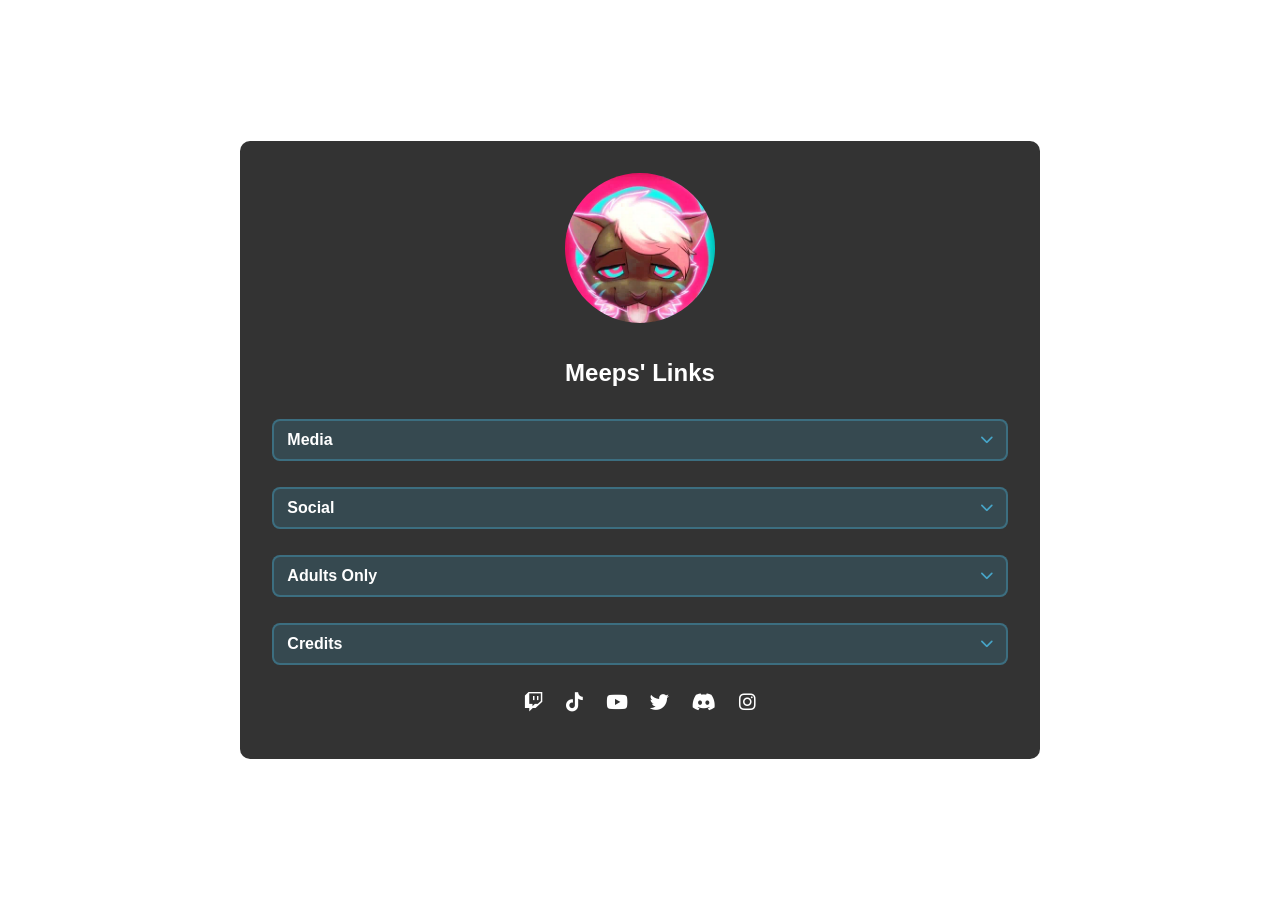
==== index.html @ dd88797a "instagram link" ====
<!DOCTYPE html>
<html lang="en">
<head>
    <meta charset="UTF-8">
    <meta name="viewport" content="width=device-width, initial-scale=1.0">
    <title>Meeps' Links</title>
    <link rel="stylesheet" href="styles.css">
    <link rel="stylesheet" href="https://cdnjs.cloudflare.com/ajax/libs/font-awesome/6.0.0-beta3/css/all.min.css">
    <link rel="icon" type="image/webp" href="pfp.webp">
</head>
<body>
    <div class="container">
        <!-- New Section for Happening Soon
        <section class="happening-soon">
            <h2>Happening Soon</h2>
            <a href="https://www.twitch.tv/meepskitten/schedule?segmentID=9255fdef-9a8d-470e-ae25-32b2f4434e0e" target="_blank" class="button">
                <span class="main-text">12 Hour Hardcore Stream</span>
                <span class="subtitle">Twitch front page special event</span>
            </a>
            <div id="countdown" class="countdown">loading</div> 
            <a href="https://www.youtube.com/watch?v=IbmyqUobIsA" target="_blank" class="button">
                <span class="main-text">Anniversary Video</span>
                <span class="subtitle">My breakdown video on my surprise redebut</span>
            </a>
            <div id="countdown-anniversary" class="countdown">loading</div> 
        </section>
        -->
        <header>
            <img src="pfp.webp" alt="Profile Picture" class="profile-picture">
            <h1>Meeps' Links</h1>
        </header>
        <main>
            <section class="dropdown-section">
                <button class="section-toggle" id="media-toggle" aria-expanded="false">
                    <h2>Media</h2>
                    <i class="fas fa-chevron-down section-icon"></i>
                </button>
                <div class="section-content" id="media-content">
                    <a href="https://twitch.tv/MeepsKitten" target="_blank" class="button"><span class="main-text">Twitch</span> <span class="subtitle">Check out my streams here</span></a>
                    <a href="https://tiktok.com/@astronautmeeps" target="_blank" class="button"><span class="main-text">TikTok</span> <span class="subtitle">Watch highlights and tidbits on TikTok</span></a>
                    <a href="https://youtube.com/c/MeepsKitten" target="_blank" class="button"><span class="main-text">YouTube</span> <span class="subtitle">Subscribe to my channel</span></a>
                    <a href="https://youtube.com/@AstronautMeeps" target="_blank" class="button"><span class="main-text">VOD Archive</span> <span class="subtitle">Subscribe to my VOD channel</span></a>
                    <a href="https://meepskitten.itch.io/" target="_blank" class="button"><span class="main-text">itch.io</span> <span class="subtitle">Check out my free tools!</span></a>       
                </div>
            </section>
            <section class="dropdown-section">
                <button class="section-toggle" id="social-toggle" aria-expanded="false">
                    <h2>Social</h2>
                    <i class="fas fa-chevron-down section-icon"></i>
                </button>
                <div class="section-content" id="social-content">
                    <a href="https://x.com/MeepsKitten" target="_blank" class="button"><span class="main-text">Twitter (aka X)</span> <span class="subtitle">Follow me on Twitter</span></a>
                    <a href="https://discord.gg/5BAv8BcFmz" target="_blank" class="button"><span class="main-text">Discord</span> <span class="subtitle">Join my Discord server</span></a>
                    <a href="https://bsky.app/profile/meeps.tv" target="_blank" class="button"><span class="main-text">Bluesky</span> <span class="subtitle">Connect with me on Bluesky</span></a>
                    <a href="https://www.instagram.com/meepskitten/" target="_blank" class="button"><span class="main-text">Instagram</span> <span class="subtitle">Follow me on Instagram</span></a>
                </div>
            </section>
            <section class="dropdown-section">
                <button class="section-toggle" id="adults-toggle" aria-expanded="false">
                    <h2>Adults Only</h2>
                    <i class="fas fa-chevron-down section-icon"></i>
                </button>
                <div class="section-content" id="adults-content">
                    <a href="https://x.com/MeepsNaked" data-link="https://x.com/MeepsNaked" class="button adult-link"><span class="main-text">After Dark X (18+ only)</span> <span class="subtitle">NSFW (Twitter)</span></a>
                    <a href="https://bsky.app/profile/meeps.porn" data-link="https://bsky.app/profile/meeps.porn" class="button adult-link"><span class="main-text">Bluesky After Dark (18+ Only)</span> <span class="subtitle">NSFW</span></a>
                    <a href="https://t.me/meepsnaked" data-link="https://t.me/meepsnaked" target="_blank" class="button adult-link"><span class="main-text">Telegram Channel (18+ Only)</span> <span class="subtitle">NSFW</span></a>
                    <a href="https://seraphictiger.com/collections/meepskitten" data-link="https://seraphictiger.com/collections/meepskitten" target="_blank" class="button adult-link"><span class="main-text">NSFW Prints</span> <span class="subtitle">Use code 'stinkycat' for 10% off</span></a>
                    <a href="https://chair.zonked.tv/meeps/" data-link="https://chair.zonked.tv/meeps/" target="_blank" class="button adult-link"><span class="main-text">"throne*"</span> <span class="subtitle">*but you dont pay anything</span></a>
                </div>
            </section>
            <section class="dropdown-section credits-section">
                <button class="section-toggle" id="credits-toggle" aria-expanded="false">
                    <h2>Credits</h2>
                    <i class="fas fa-chevron-down section-icon"></i>
                </button>
                <div class="section-content" id="credits-content">
                    <a href="https://ytjobs.co/talent/profile/209055?r=494" target="_blank" class="button"><span class="main-text">My Editor</span> <span class="subtitle">They edit my shorts!</span></a>
                    <div class="art-credits">
                        <h3>Art by:</h3>
                        <a href="https://www.twitch.tv/nyxumnightshade" target="_blank" class="button"><span class="main-text">nyxumnightshade</span> <span class="subtitle">Avatar</span></a>
                        <a href="https://www.twitch.tv/missmixi" target="_blank" class="button"><span class="main-text">missmixi</span> <span class="subtitle">ARKit</span></a>
                        <a href="https://x.com/AtlasInu" target="_blank" class="button"><span class="main-text">AtlasInu</span> <span class="subtitle">Twitch Icon</span></a>
                        <a href="https://x.com/singafurian" target="_blank" class="button"><span class="main-text">singafurian</span> <span class="subtitle">Banner/Offline image</span></a>
                        <a href="https://x.com/gecko_Zen" target="_blank" class="button"><span class="main-text">gecko_Zen</span> <span class="subtitle">Twitch Intro image</span></a>
                        <a href="https://x.com/dokibird" target="_blank" class="button"><span class="main-text">dokibird</span> <span class="subtitle">Emotes</span></a>
                        <a href="https://x.com/Julunes_Art" target="_blank" class="button"><span class="main-text">Julunes_Art</span> <span class="subtitle">Emotes & Beeps</span></a>
                    </div>
                </div>
            </section>
        </main>
        <footer>
            <div class="footer-icons">
                <a href="https://twitch.tv/MeepsKitten" target="_blank"><i class="fab fa-twitch"></i></a>
                <a href="https://tiktok.com/@astronautmeeps" target="_blank"><i class="fab fa-tiktok"></i></a>
                <a href="https://youtube.com/c/MeepsKitten" target="_blank"><i class="fab fa-youtube"></i></a>
                <a href="https://x.com/MeepsKitten" target="_blank"><i class="fab fa-twitter"></i></a>
                <a href="https://discord.gg/5BAv8BcFmz" target="_blank"><i class="fab fa-discord"></i></a>
                <a href="https://www.instagram.com/meepskitten/" target="_blank"><i class="fab fa-instagram"></i></a>
            </div>
        </footer>
    </div>

    <!-- Age Verification Modal -->
    <div id="age-modal" class="modal">
        <div class="modal-content">
            <img src="q.png" alt="Question Image" class="modal-image">
            <h2>Age Verification</h2>
            <p>Are you 18 years or older?</p>
            <button id="yes-button" class="button">Yes</button>
            <button id="no-button" class="button">No</button>
        </div>
    </div>

    <!-- Notes Modal -->
    <div id="notes-modal" class="modal">
        <div class="modal-content">
            <h2 id="note-title">Note</h2>
            <p id="note-text">This is a note about the link.</p>
            <button id="note-ok-button" class="button">Okay :3</button>
        </div>
    </div>

    <script src="script.js"></script>
    <script>
        document.addEventListener('DOMContentLoaded', function () {
            // Set the date we're counting down to
            var countDownDate = new Date("July 19, 2024 18:00:00 PDT").getTime();
            var anniversaryDate = new Date(countDownDate + 12 * 60 * 60 * 1000).getTime(); // 12 hours after the original
        
            // Update the countdown every 1 second
            var countdownFunction = setInterval(function () {
                // Get today's date and time
                var now = new Date().getTime();
        
                // Find the distance between now and the countdown dates
                var distance = countDownDate - now;
                var anniversaryDistance = anniversaryDate - now;
        
                // Time calculations for days, hours, minutes, and seconds
                var days = Math.floor(distance / (1000 * 60 * 60 * 24));
                var hours = Math.floor((distance % (1000 * 60 * 60 * 24)) / (1000 * 60 * 60));
                var minutes = Math.floor((distance % (1000 * 60 * 60)) / (1000 * 60));
                var seconds = Math.floor((distance % (1000 * 60)) / 1000);
        
                var anniversaryDays = Math.floor(anniversaryDistance / (1000 * 60 * 60 * 24));
                var anniversaryHours = Math.floor((anniversaryDistance % (1000 * 60 * 60 * 24)) / (1000 * 60 * 60));
                var anniversaryMinutes = Math.floor((anniversaryDistance % (1000 * 60 * 60)) / (1000 * 60));
                var anniversarySeconds = Math.floor((anniversaryDistance % (1000 * 60)) / 1000);
        
                // Display the result in the elements with id="countdown" and id="countdown-anniversary"
                document.getElementById("countdown").innerHTML = days + "D " + hours + "H " + minutes + "M " + seconds + "S";
                document.getElementById("countdown-anniversary").innerHTML = anniversaryDays + "D " + anniversaryHours + "H " + anniversaryMinutes + "M " + anniversarySeconds + "S";
        
                // If the countdowns are finished, write some text
                if (distance < 0) {
                    clearInterval(countdownFunction);
                    document.getElementById("countdown").innerHTML = "EXPIRED";
                }
                if (anniversaryDistance < 0) {
                    clearInterval(countdownFunction);
                    document.getElementById("countdown-anniversary").innerHTML = "EXPIRED";
                }
            }, 1000);
        });
        </script>
    </body>
</html>
---- styles.css ----
/* Basic styling */
body {
    font-family: Arial, sans-serif;
    margin: 0;
    padding: 0;
    color: #fff;
    position: relative;
    overflow: auto;
    height: auto;
    min-height: 100vh;
    display: flex;
    justify-content: center;
    align-items: center;
    flex-direction: column;
    cursor: url('pawcursor.png'), auto;
}

body::before {
    content: "";
    position: absolute;
    top: 0;
    left: 0;
    right: 0;
    bottom: 0;
    background: url('meeps_in_space.png') center/cover no-repeat;
    filter: blur(10px);
    z-index: -1;
}

.container {
    max-width: 800px; /* Increase max-width */
    width: 90%; /* Ensure it scales with the viewport */
    margin: 2em 1em; /* Add margin to the top */
    padding: 2em;
    text-align: center;
    background-color: rgba(0, 0, 0, 0.8);
    border-radius: 10px;
    box-sizing: border-box;
}

header {
    margin-bottom: 2em;
}

.profile-picture {
    width: 150px;
    height: 150px;
    border-radius: 50%;
    margin-bottom: 1em;
}

h1 {
    font-size: 1.5em;
    margin-bottom: 0.5em;
}

h2 {
    font-size: 1.2em;
    margin: 1.5em 0 1em;
}

/* Override h2 margin when inside dropdown toggle */
.section-toggle h2 {
    margin: 0;
}

.button {
    position: relative;
    display: flex;
    flex-direction: column;
    justify-content: center;
    align-items: center;
    padding: 10px;
    margin: 10px auto; /* Center the button horizontally */
    background-color: #47a5c8;
    color: white;
    text-align: center;
    text-decoration: none;
    border-radius: 5px;
    transition: background-color 0.3s, width 0.3s; /* Smooth transition for background color and width */
    min-height: 80px;
    box-sizing: border-box;
    overflow: hidden;
    width: 80%; /* Initial smaller width */
}

.button:hover,
.button:focus {
    width: 100%; /* Width on hover/focus */
    background-color: #5d3f49;
}

@media (max-width: 768px) {
    .button {
        width: 100%; /* Always full width on mobile */
    }
}

.button .main-text {
    transition: transform 0.3s;
    z-index: 2; /* Ensure text stays on top */
font-size: 1.2em; /* Increase font size for better readability */

}

.button .subtitle {
    font-size: 0.8em;
    color: #ddd;
    transition: opacity 0.3s, transform 0.3s;
    transform: translateY(20px); /* Start below the main text */
    opacity: 0;
    position: absolute;
    bottom: 10px; /* Position at the bottom inside the button */
    width: 100%; /* Ensure it spans the width of the button */
    text-align: center;
}

.button:hover .subtitle,
.button:focus .subtitle {
    opacity: 1;
    transform: translateY(0); /* Move into view */
}

.button:hover .main-text,
.button:focus .main-text {
    transform: translateY(-20px); /* Move the main text up smoothly */
}

@media (max-width: 768px) {
    .button .subtitle {
        opacity: 1;
        transform: translateY(0); /* Always visible and in position on mobile */
    }

    .button .main-text {
        transform: translateY(-10px); /* Move the main text up smoothly on mobile */
    }
}

footer {
    margin-top: 2em;
    font-size: 0.8em;
    color: #bbb;
}

.footer-icons {
    margin-bottom: 1em;
}

.footer-icons a {
    color: #fff;
    font-size: 1.5em;
    margin: 0 0.5em;
    transition: color 0.3s;
}

.footer-icons a:hover {
    color: #5d3f49;
}

/* Modal styling */
.modal {
    display: none; 
    position: fixed; 
    z-index: 1000; /* Ensure the modal is above other elements */
    left: 0;
    top: 0;
    width: 100%; 
    height: 100%; 
    background-color: rgba(0, 0, 0, 0.575); 
    justify-content: center; /* Center horizontally */
    align-items: center; /* Center vertically */
}

.modal-content {
    background-color: #47a5c8; /* Set background color to match button color */
    padding: 20px;
    border: 1px solid #fd6efd; /* Add a small rounded border with color #fd6efd */
    border-radius: 10px; /* Rounded corners */
    width: 80%;
    max-width: 300px;
    text-align: center;
    color: #fff; /* Change text color to white for better visibility */
    max-height: 90vh; /* Limit the height to 90% of the viewport height */
    overflow-y: auto; /* Enable vertical scrolling if needed */
}

.modal .button {
    background-color: #5d3f49; /* Set button background color to match button hover color */
    color: #fff;
    text-decoration: none;
    padding: 0.75em;
    margin: 0.5em 0;
    border-radius: 0.5em;
    display: flex; /* Use flexbox for centering */
    justify-content: center; /* Center horizontally */
    align-items: center; /* Center vertically */
    transition: none; /* Remove hover transition */
    width: 100%; /* Ensure buttons take full width */
    box-sizing: border-box; /* Ensure padding and border are included in the width */
    font-size: 1.2em; /* Increase font size for better readability */
    text-align: center; /* Center the text */
}

.modal .button:hover {
    background-color: #fd6efd; /* Keep the background color the same on hover */
}

.modal-image {
    max-width: 100%;
    max-height: 50%;
    height: auto;
    margin-bottom: -20px;
    margin-top: -20px;
}

/* Mobile responsive styles */
@media (max-width: 600px) {
    body {
        display: block;
        padding: 1em;
    }

    .container {
        height: auto; /* Adjust height to be automatic */
        overflow-y: auto; /* Allow vertical scrolling */
        padding: 1em;
        margin: 1em auto; /* Adjust margin for mobile */
    }

    .profile-picture {
        width: 100px;
        height: 100px;
    }

    h1 {
        font-size: 1.2em;
    }

    h2 {
        font-size: 1em;
    }

    .button {
        padding: 0.5em;
        font-size: 0.9em;
    }

    .modal-content {
        width: 90%;
    }
}

/* Modal button styles */
.modal-button {
    display: inline-block;
    padding: 8px 16px;
    margin: 5px;
    background-color: #5d3f49; /* Dark pinkish tone */
    color: white;
    text-align: center;
    border: none;
    border-radius: 4px;
    text-decoration: none;
    font-size: 16px;
    transition: background-color 0.3s;
}

.modal-button:hover, .modal-button:focus {
    background-color: #fd6efd; /* Lighter pinkish tone */
    color: white;
    text-decoration: none;
}

.happening-soon {
    position: relative; /* Ensure the pseudo-element is positioned relative to this container */
    padding: 20px;
    text-align: center;
    border-radius: 10px;
    margin-bottom: 20px;
    overflow: hidden; /* Hide overflow to ensure the pseudo-element doesn't affect layout */
}

.happening-soon::before {
    content: "";
    position: absolute;
    top: 0;
    left: 0;
    right: 0;
    bottom: 0;
    background-color: rgba(255, 20, 147, 0.8); /* Solid pink background */
    filter: blur(5px); /* Add blur effect */
    animation: fadeInOut 3s infinite; /* Add fade in and out animation */
    z-index: -1; /* Ensure the pseudo-element is behind the text and button */
    border-radius: 10px; /* Match the border radius of the container */
}

@keyframes fadeInOut {
    0%, 100% {
        opacity: 0.5; /* Start and end with lower opacity */
    }
    50% {
        opacity: 1; /* Full opacity in the middle */
    }
}

.countdown {
    margin-top: 10px;
    font-size: 1.2em;
    color: #fff;
    text-shadow: 0 0 10px rgba(255, 20, 147, 0.8); /* Add glow effect to the text */
}

.happening-soon h2 {
    margin: 0 0 10px;
    font-size: 24px;
    color: #fff;
    text-shadow: 0 0 10px rgba(255, 20, 147, 0.8); /* Add glow effect to the text */
}

.happening-soon .button {
    display: flex; /* Use flexbox for centering */
    justify-content: center; /* Center horizontally */
    align-items: center; 
    padding: 10px 20px;
    background-color: #ff1493;
    color: #fff;
    text-decoration: none;
    border-radius: 5px;
    transition: background-color 0.3s, transform 0.3s; /* Add smooth transition for background color and transform */
    text-align: center;
    text-shadow: 0 0 10px rgba(255, 20, 147, 0.8); /* Add glow effect to the button text */
}

.happening-soon .button:hover {
    background-color: #ff69b4;
    transform: scale(1.05); /* Slightly enlarge the button on hover for a smooth animation */
}

/* Dropdown Sections */
.dropdown-section {
    margin-top: 1.5em;
}

.section-toggle {
    background: rgba(71, 165, 200, 0.2);
    border: 2px solid rgba(71, 165, 200, 0.4);
    border-radius: 8px;
    cursor: pointer;
    width: 100%;
    display: flex;
    justify-content: space-between;
    align-items: center;
    padding: 0.75em 1em;
    color: #fff;
    transition: all 0.3s ease;
    margin-bottom: 0;
}

.section-toggle:hover {
    background: rgba(71, 165, 200, 0.3);
    border-color: rgba(71, 165, 200, 0.6);
    transform: translateY(-1px);
}

.section-toggle:active {
    transform: translateY(0);
}

.section-toggle h2 {
    margin: 0;
    font-size: 1.2em;
    text-align: left;
    color: #fff;
}

.section-icon {
    font-size: 1em;
    transition: transform 0.3s ease;
    color: #47a5c8;
    margin-left: 1em;
}

.section-toggle[aria-expanded="true"] {
    background: rgba(71, 165, 200, 0.25);
    border-color: rgba(71, 165, 200, 0.5);
    border-radius: 8px 8px 0 0;
}

.section-toggle[aria-expanded="true"] .section-icon {
    transform: rotate(180deg);
}

.section-content {
    max-height: 0;
    overflow: hidden;
    transition: max-height 0.4s ease-out, opacity 0.3s ease-out, padding 0.3s ease-out;
    opacity: 0;
    padding: 0 1em;
    background: rgba(0, 0, 0, 0.3);
    border-radius: 0 0 8px 8px;
    border: 2px solid rgba(71, 165, 200, 0.3);
    border-top: none;
}

.section-content.open {
    max-height: 2000px;
    opacity: 1;
    padding: 1em;
}

.art-credits {
    margin-top: 1em;
    padding-top: 1em;
    border-top: 1px solid rgba(71, 165, 200, 0.2);
}

.art-credits h3 {
    font-size: 0.95rem;
    margin: 0 0 0.75em;
    color: #bbb;
    font-weight: 600;
    text-align: center;
    text-transform: uppercase;
    letter-spacing: 1px;
    padding: 0.5em 0;
}
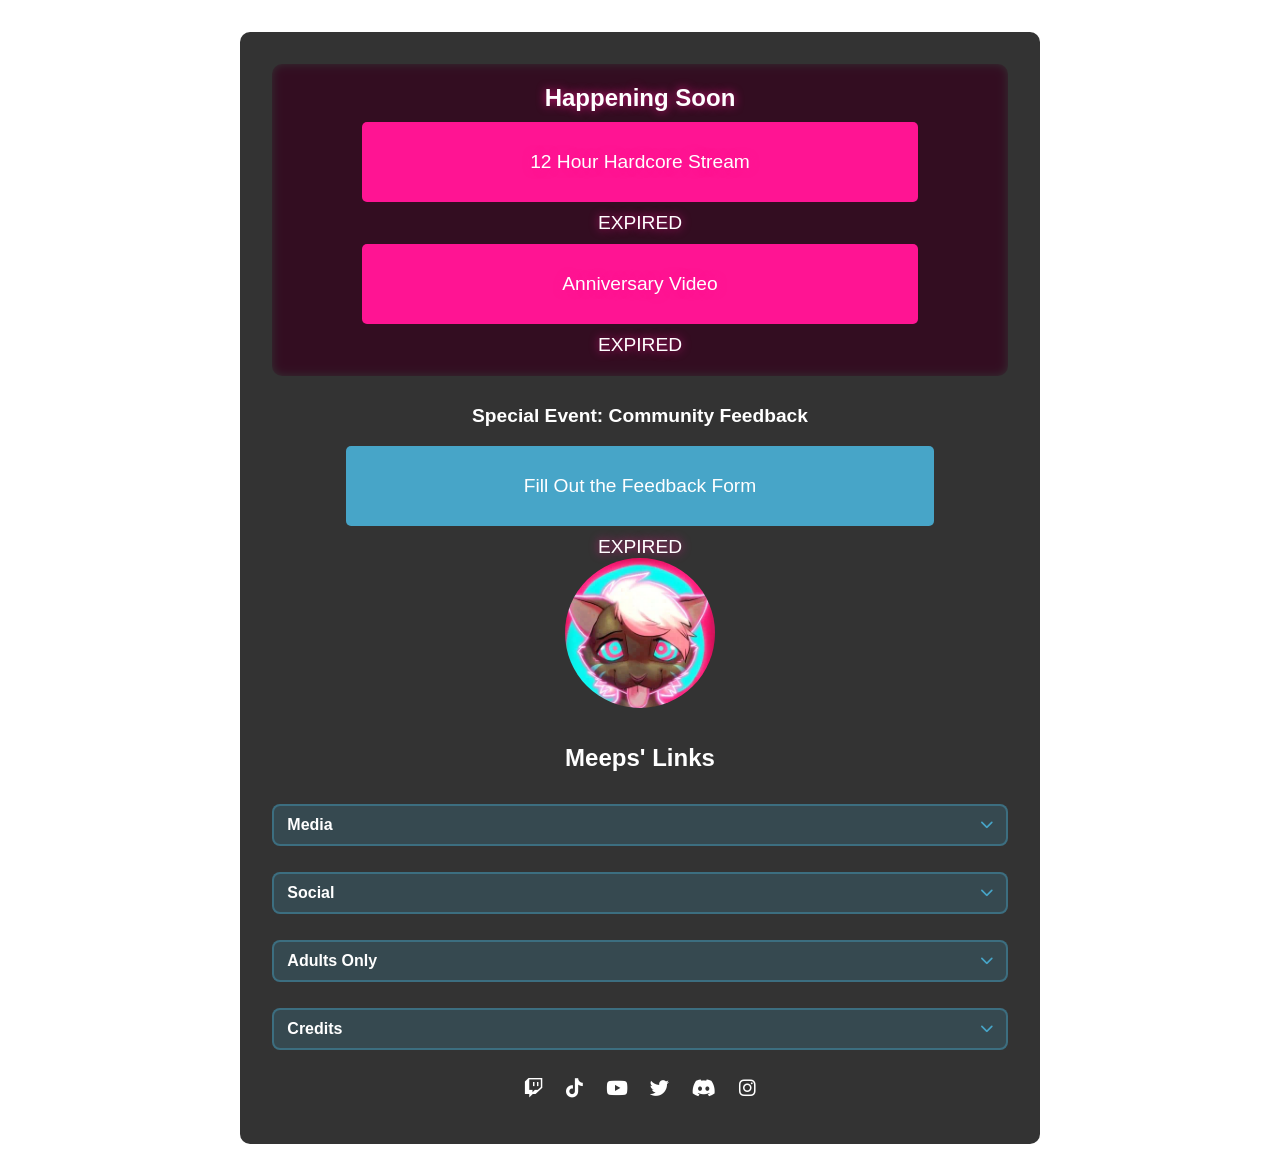
==== commit 6d81e2a2: "Update the index.html file" ====
--- a/index.html
+++ b/index.html
@@ -10,7 +10,7 @@
 </head>
 <body>
     <div class="container">
-        <!-- New Section for Happening Soon
+        <!-- New Section for Happening Soon -->
         <section class="happening-soon">
             <h2>Happening Soon</h2>
             <a href="https://www.twitch.tv/meepskitten/schedule?segmentID=9255fdef-9a8d-470e-ae25-32b2f4434e0e" target="_blank" class="button">
@@ -24,7 +24,17 @@
             </a>
             <div id="countdown-anniversary" class="countdown">loading</div> 
         </section>
-        -->
+        
+        <!-- New Timed Event Section -->
+        <section class="timed-event">
+            <h2>Special Event: Community Feedback</h2>
+            <a href="https://forms.gle/YT9VuVCk4SnPW1bj7" target="_blank" class="button">
+                <span class="main-text">Fill Out the Feedback Form</span>
+                <span class="subtitle">Let us know your thoughts!</span>
+            </a>
+            <div id="feedback-countdown" class="countdown">loading</div>
+        </section>
+
         <header>
             <img src="pfp.webp" alt="Profile Picture" class="profile-picture">
             <h1>Meeps' Links</h1>
@@ -61,11 +71,11 @@
                     <i class="fas fa-chevron-down section-icon"></i>
                 </button>
                 <div class="section-content" id="adults-content">
-                    <a href="https://x.com/MeepsNaked" data-link="https://x.com/MeepsNaked" class="button adult-link"><span class="main-text">After Dark X (18+ only)</span> <span class="subtitle">NSFW (Twitter)</span></a>
-                    <a href="https://bsky.app/profile/meeps.porn" data-link="https://bsky.app/profile/meeps.porn" class="button adult-link"><span class="main-text">Bluesky After Dark (18+ Only)</span> <span class="subtitle">NSFW</span></a>
-                    <a href="https://t.me/meepsnaked" data-link="https://t.me/meepsnaked" target="_blank" class="button adult-link"><span class="main-text">Telegram Channel (18+ Only)</span> <span class="subtitle">NSFW</span></a>
-                    <a href="https://seraphictiger.com/collections/meepskitten" data-link="https://seraphictiger.com/collections/meepskitten" target="_blank" class="button adult-link"><span class="main-text">NSFW Prints</span> <span class="subtitle">Use code 'stinkycat' for 10% off</span></a>
-                    <a href="https://chair.zonked.tv/meeps/" data-link="https://chair.zonked.tv/meeps/" target="_blank" class="button adult-link"><span class="main-text">"throne*"</span> <span class="subtitle">*but you dont pay anything</span></a>
+                    <a href="https://x.com/MeepsNaked" data-link="https://x.com/MeepsNaked" class="button adult-link"><span class="main-text">After Dark X (18+ only)</span> <span class="subtitle">NSFW</span></a>   
+                    <a href="https://bsky.app/profile/meeps.porn" data-link="https://bsky.app/profile/meeps.porn" class="button adult-link"><span class="main-text">Bluesky After Dark (18+ Only)</span></a>
+                    <a href="https://t.me/meepsnaked" data-link="https://t.me/meepsnaked" target="_blank" class="button adult-link"><span class="main-text">Telegram Channel (18+ Only)</span> <span class="subtitle">Join with care!</span></a>
+                    <a href="https://seraphictiger.com/collections/meepskitten" data-link="https://seraphictiger.com/collections/meepskitten" target="_blank" class="button adult-link"><span class="main-text">Merch Collection</span> <span class="subtitle">Treat yourself!</span></a>
+                    <a href="https://chair.zonked.tv/meeps/" data-link="https://chair.zonked.tv/meeps/" target="_blank" class="button adult-link"><span class="main-text">"throne*"</span> <span class="subtitle">My wishlist</span></a>
                 </div>
             </section>
             <section class="dropdown-section credits-section">
@@ -126,6 +136,7 @@
             // Set the date we're counting down to
             var countDownDate = new Date("July 19, 2024 18:00:00 PDT").getTime();
             var anniversaryDate = new Date(countDownDate + 12 * 60 * 60 * 1000).getTime(); // 12 hours after the original
+            var feedbackDate = new Date("January 23, 2026 00:00:00").getTime(); // One month in the future
         
             // Update the countdown every 1 second
             var countdownFunction = setInterval(function () {
@@ -135,6 +146,7 @@
                 // Find the distance between now and the countdown dates
                 var distance = countDownDate - now;
                 var anniversaryDistance = anniversaryDate - now;
+                var feedbackDistance = feedbackDate - now;
         
                 // Time calculations for days, hours, minutes, and seconds
                 var days = Math.floor(distance / (1000 * 60 * 60 * 24));
@@ -146,23 +158,36 @@
                 var anniversaryHours = Math.floor((anniversaryDistance % (1000 * 60 * 60 * 24)) / (1000 * 60 * 60));
                 var anniversaryMinutes = Math.floor((anniversaryDistance % (1000 * 60 * 60)) / (1000 * 60));
                 var anniversarySeconds = Math.floor((anniversaryDistance % (1000 * 60)) / 1000);
+
+                var feedbackDays = Math.floor(feedbackDistance / (1000 * 60 * 60 * 24));
+                var feedbackHours = Math.floor((feedbackDistance % (1000 * 60 * 60 * 24)) / (1000 * 60 * 60));
+                var feedbackMinutes = Math.floor((feedbackDistance % (1000 * 60 * 60)) / (1000 * 60));
+                var feedbackSeconds = Math.floor((feedbackDistance % (1000 * 60)) / 1000);
         
                 // Display the result in the elements with id="countdown" and id="countdown-anniversary"
-                document.getElementById("countdown").innerHTML = days + "D " + hours + "H " + minutes + "M " + seconds + "S";
-                document.getElementById("countdown-anniversary").innerHTML = anniversaryDays + "D " + anniversaryHours + "H " + anniversaryMinutes + "M " + anniversarySeconds + "S";
-        
+                if (document.getElementById("countdown")) {
+                    document.getElementById("countdown").innerHTML = days + "D " + hours + "H " + minutes + "M " + seconds + "S";
+                }
+                if (document.getElementById("countdown-anniversary")) {
+                    document.getElementById("countdown-anniversary").innerHTML = anniversaryDays + "D " + anniversaryHours + "H " + anniversaryMinutes + "M " + anniversarySeconds + "S";
+                }
+                if (document.getElementById("feedback-countdown")) {
+                    document.getElementById("feedback-countdown").innerHTML = feedbackDays + "D " + feedbackHours + "H " + feedbackMinutes + "M " + feedbackSeconds + "S";
+                }
+
                 // If the countdowns are finished, write some text
-                if (distance < 0) {
+                if (distance < 0 && document.getElementById("countdown")) {
                     clearInterval(countdownFunction);
                     document.getElementById("countdown").innerHTML = "EXPIRED";
                 }
-                if (anniversaryDistance < 0) {
-                    clearInterval(countdownFunction);
+                if (anniversaryDistance < 0 && document.getElementById("countdown-anniversary")) {
                     document.getElementById("countdown-anniversary").innerHTML = "EXPIRED";
+                }
+                if (feedbackDistance < 0 && document.getElementById("feedback-countdown")) {
+                    document.getElementById("feedback-countdown").innerHTML = "EXPIRED";
                 }
             }, 1000);
         });
         </script>
     </body>
-</html>
-
+</html>
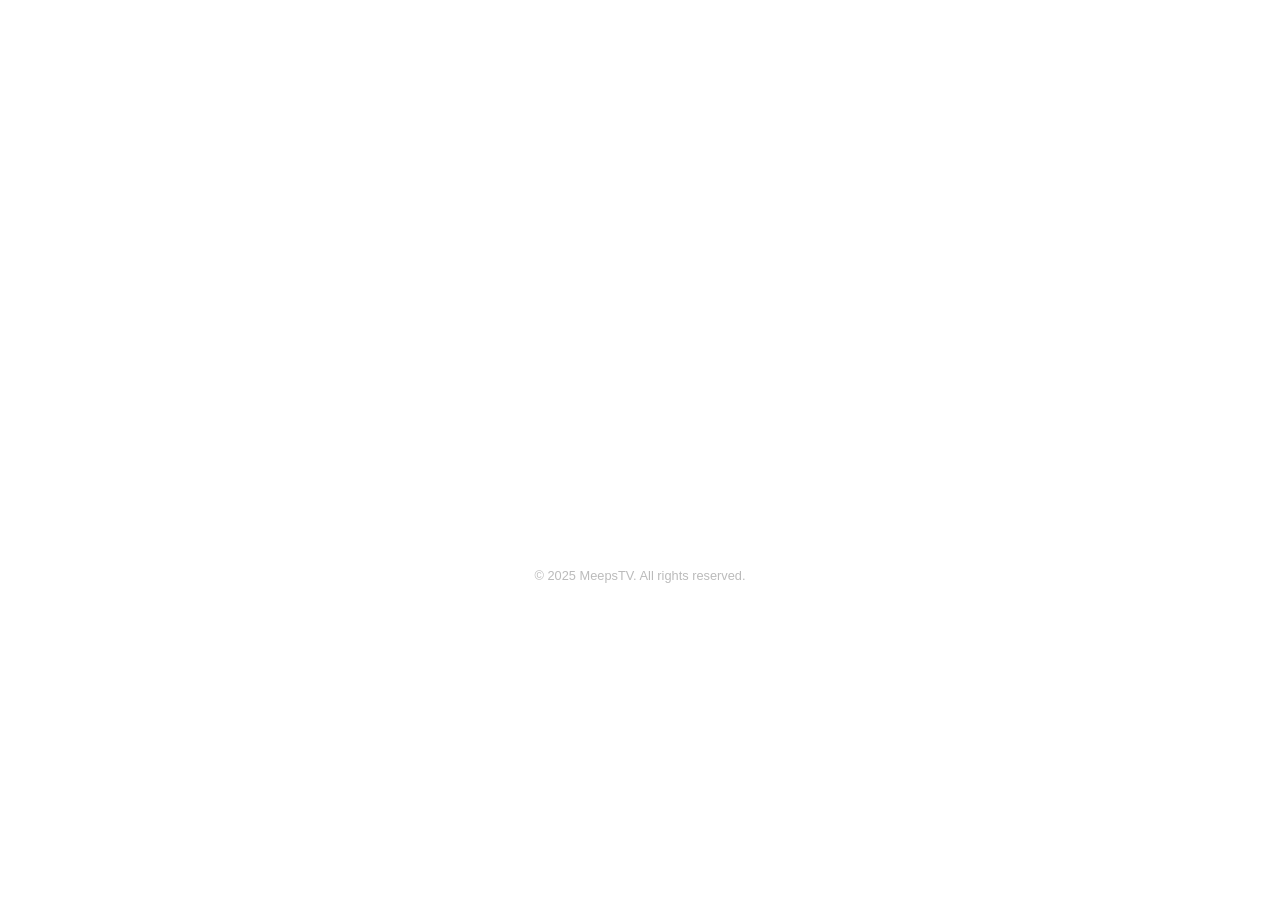
==== commit d285303b: "Refactor index.html to update focus from expired events to the Timed Event." ====
--- a/index.html
+++ b/index.html
@@ -3,191 +3,25 @@
 <head>
     <meta charset="UTF-8">
     <meta name="viewport" content="width=device-width, initial-scale=1.0">
-    <title>Meeps' Links</title>
+    <title>MeepsTV Events</title>
     <link rel="stylesheet" href="styles.css">
-    <link rel="stylesheet" href="https://cdnjs.cloudflare.com/ajax/libs/font-awesome/6.0.0-beta3/css/all.min.css">
-    <link rel="icon" type="image/webp" href="pfp.webp">
 </head>
 <body>
-    <div class="container">
-        <!-- New Section for Happening Soon -->
-        <section class="happening-soon">
-            <h2>Happening Soon</h2>
-            <a href="https://www.twitch.tv/meepskitten/schedule?segmentID=9255fdef-9a8d-470e-ae25-32b2f4434e0e" target="_blank" class="button">
-                <span class="main-text">12 Hour Hardcore Stream</span>
-                <span class="subtitle">Twitch front page special event</span>
-            </a>
-            <div id="countdown" class="countdown">loading</div> 
-            <a href="https://www.youtube.com/watch?v=IbmyqUobIsA" target="_blank" class="button">
-                <span class="main-text">Anniversary Video</span>
-                <span class="subtitle">My breakdown video on my surprise redebut</span>
-            </a>
-            <div id="countdown-anniversary" class="countdown">loading</div> 
-        </section>
-        
-        <!-- New Timed Event Section -->
-        <section class="timed-event">
-            <h2>Special Event: Community Feedback</h2>
-            <a href="https://forms.gle/YT9VuVCk4SnPW1bj7" target="_blank" class="button">
-                <span class="main-text">Fill Out the Feedback Form</span>
-                <span class="subtitle">Let us know your thoughts!</span>
-            </a>
-            <div id="feedback-countdown" class="countdown">loading</div>
+    <header>
+        <h1>Welcome to MeepsTV</h1>
+    </header>
+    <main>
+        <!-- Timed Event Section -->
+        <section id="timed-event">
+            <h2>Current Event</h2>
+            <p>Don't miss out on our featured event happening now!</p>
+            <p><strong>Event Details:</strong> Join us for an exciting experience.</p>
         </section>
 
-        <header>
-            <img src="pfp.webp" alt="Profile Picture" class="profile-picture">
-            <h1>Meeps' Links</h1>
-        </header>
-        <main>
-            <section class="dropdown-section">
-                <button class="section-toggle" id="media-toggle" aria-expanded="false">
-                    <h2>Media</h2>
-                    <i class="fas fa-chevron-down section-icon"></i>
-                </button>
-                <div class="section-content" id="media-content">
-                    <a href="https://twitch.tv/MeepsKitten" target="_blank" class="button"><span class="main-text">Twitch</span> <span class="subtitle">Check out my streams here</span></a>
-                    <a href="https://tiktok.com/@astronautmeeps" target="_blank" class="button"><span class="main-text">TikTok</span> <span class="subtitle">Watch highlights and tidbits on TikTok</span></a>
-                    <a href="https://youtube.com/c/MeepsKitten" target="_blank" class="button"><span class="main-text">YouTube</span> <span class="subtitle">Subscribe to my channel</span></a>
-                    <a href="https://youtube.com/@AstronautMeeps" target="_blank" class="button"><span class="main-text">VOD Archive</span> <span class="subtitle">Subscribe to my VOD channel</span></a>
-                    <a href="https://meepskitten.itch.io/" target="_blank" class="button"><span class="main-text">itch.io</span> <span class="subtitle">Check out my free tools!</span></a>       
-                </div>
-            </section>
-            <section class="dropdown-section">
-                <button class="section-toggle" id="social-toggle" aria-expanded="false">
-                    <h2>Social</h2>
-                    <i class="fas fa-chevron-down section-icon"></i>
-                </button>
-                <div class="section-content" id="social-content">
-                    <a href="https://x.com/MeepsKitten" target="_blank" class="button"><span class="main-text">Twitter (aka X)</span> <span class="subtitle">Follow me on Twitter</span></a>
-                    <a href="https://discord.gg/5BAv8BcFmz" target="_blank" class="button"><span class="main-text">Discord</span> <span class="subtitle">Join my Discord server</span></a>
-                    <a href="https://bsky.app/profile/meeps.tv" target="_blank" class="button"><span class="main-text">Bluesky</span> <span class="subtitle">Connect with me on Bluesky</span></a>
-                    <a href="https://www.instagram.com/meepskitten/" target="_blank" class="button"><span class="main-text">Instagram</span> <span class="subtitle">Follow me on Instagram</span></a>
-                </div>
-            </section>
-            <section class="dropdown-section">
-                <button class="section-toggle" id="adults-toggle" aria-expanded="false">
-                    <h2>Adults Only</h2>
-                    <i class="fas fa-chevron-down section-icon"></i>
-                </button>
-                <div class="section-content" id="adults-content">
-                    <a href="https://x.com/MeepsNaked" data-link="https://x.com/MeepsNaked" class="button adult-link"><span class="main-text">After Dark X (18+ only)</span> <span class="subtitle">NSFW</span></a>   
-                    <a href="https://bsky.app/profile/meeps.porn" data-link="https://bsky.app/profile/meeps.porn" class="button adult-link"><span class="main-text">Bluesky After Dark (18+ Only)</span></a>
-                    <a href="https://t.me/meepsnaked" data-link="https://t.me/meepsnaked" target="_blank" class="button adult-link"><span class="main-text">Telegram Channel (18+ Only)</span> <span class="subtitle">Join with care!</span></a>
-                    <a href="https://seraphictiger.com/collections/meepskitten" data-link="https://seraphictiger.com/collections/meepskitten" target="_blank" class="button adult-link"><span class="main-text">Merch Collection</span> <span class="subtitle">Treat yourself!</span></a>
-                    <a href="https://chair.zonked.tv/meeps/" data-link="https://chair.zonked.tv/meeps/" target="_blank" class="button adult-link"><span class="main-text">"throne*"</span> <span class="subtitle">My wishlist</span></a>
-                </div>
-            </section>
-            <section class="dropdown-section credits-section">
-                <button class="section-toggle" id="credits-toggle" aria-expanded="false">
-                    <h2>Credits</h2>
-                    <i class="fas fa-chevron-down section-icon"></i>
-                </button>
-                <div class="section-content" id="credits-content">
-                    <a href="https://ytjobs.co/talent/profile/209055?r=494" target="_blank" class="button"><span class="main-text">My Editor</span> <span class="subtitle">They edit my shorts!</span></a>
-                    <div class="art-credits">
-                        <h3>Art by:</h3>
-                        <a href="https://www.twitch.tv/nyxumnightshade" target="_blank" class="button"><span class="main-text">nyxumnightshade</span> <span class="subtitle">Avatar</span></a>
-                        <a href="https://www.twitch.tv/missmixi" target="_blank" class="button"><span class="main-text">missmixi</span> <span class="subtitle">ARKit</span></a>
-                        <a href="https://x.com/AtlasInu" target="_blank" class="button"><span class="main-text">AtlasInu</span> <span class="subtitle">Twitch Icon</span></a>
-                        <a href="https://x.com/singafurian" target="_blank" class="button"><span class="main-text">singafurian</span> <span class="subtitle">Banner/Offline image</span></a>
-                        <a href="https://x.com/gecko_Zen" target="_blank" class="button"><span class="main-text">gecko_Zen</span> <span class="subtitle">Twitch Intro image</span></a>
-                        <a href="https://x.com/dokibird" target="_blank" class="button"><span class="main-text">dokibird</span> <span class="subtitle">Emotes</span></a>
-                        <a href="https://x.com/Julunes_Art" target="_blank" class="button"><span class="main-text">Julunes_Art</span> <span class="subtitle">Emotes & Beeps</span></a>
-                    </div>
-                </div>
-            </section>
-        </main>
-        <footer>
-            <div class="footer-icons">
-                <a href="https://twitch.tv/MeepsKitten" target="_blank"><i class="fab fa-twitch"></i></a>
-                <a href="https://tiktok.com/@astronautmeeps" target="_blank"><i class="fab fa-tiktok"></i></a>
-                <a href="https://youtube.com/c/MeepsKitten" target="_blank"><i class="fab fa-youtube"></i></a>
-                <a href="https://x.com/MeepsKitten" target="_blank"><i class="fab fa-twitter"></i></a>
-                <a href="https://discord.gg/5BAv8BcFmz" target="_blank"><i class="fab fa-discord"></i></a>
-                <a href="https://www.instagram.com/meepskitten/" target="_blank"><i class="fab fa-instagram"></i></a>
-            </div>
-        </footer>
-    </div>
-
-    <!-- Age Verification Modal -->
-    <div id="age-modal" class="modal">
-        <div class="modal-content">
-            <img src="q.png" alt="Question Image" class="modal-image">
-            <h2>Age Verification</h2>
-            <p>Are you 18 years or older?</p>
-            <button id="yes-button" class="button">Yes</button>
-            <button id="no-button" class="button">No</button>
-        </div>
-    </div>
-
-    <!-- Notes Modal -->
-    <div id="notes-modal" class="modal">
-        <div class="modal-content">
-            <h2 id="note-title">Note</h2>
-            <p id="note-text">This is a note about the link.</p>
-            <button id="note-ok-button" class="button">Okay :3</button>
-        </div>
-    </div>
-
-    <script src="script.js"></script>
-    <script>
-        document.addEventListener('DOMContentLoaded', function () {
-            // Set the date we're counting down to
-            var countDownDate = new Date("July 19, 2024 18:00:00 PDT").getTime();
-            var anniversaryDate = new Date(countDownDate + 12 * 60 * 60 * 1000).getTime(); // 12 hours after the original
-            var feedbackDate = new Date("January 23, 2026 00:00:00").getTime(); // One month in the future
-        
-            // Update the countdown every 1 second
-            var countdownFunction = setInterval(function () {
-                // Get today's date and time
-                var now = new Date().getTime();
-        
-                // Find the distance between now and the countdown dates
-                var distance = countDownDate - now;
-                var anniversaryDistance = anniversaryDate - now;
-                var feedbackDistance = feedbackDate - now;
-        
-                // Time calculations for days, hours, minutes, and seconds
-                var days = Math.floor(distance / (1000 * 60 * 60 * 24));
-                var hours = Math.floor((distance % (1000 * 60 * 60 * 24)) / (1000 * 60 * 60));
-                var minutes = Math.floor((distance % (1000 * 60 * 60)) / (1000 * 60));
-                var seconds = Math.floor((distance % (1000 * 60)) / 1000);
-        
-                var anniversaryDays = Math.floor(anniversaryDistance / (1000 * 60 * 60 * 24));
-                var anniversaryHours = Math.floor((anniversaryDistance % (1000 * 60 * 60 * 24)) / (1000 * 60 * 60));
-                var anniversaryMinutes = Math.floor((anniversaryDistance % (1000 * 60 * 60)) / (1000 * 60));
-                var anniversarySeconds = Math.floor((anniversaryDistance % (1000 * 60)) / 1000);
-
-                var feedbackDays = Math.floor(feedbackDistance / (1000 * 60 * 60 * 24));
-                var feedbackHours = Math.floor((feedbackDistance % (1000 * 60 * 60 * 24)) / (1000 * 60 * 60));
-                var feedbackMinutes = Math.floor((feedbackDistance % (1000 * 60 * 60)) / (1000 * 60));
-                var feedbackSeconds = Math.floor((feedbackDistance % (1000 * 60)) / 1000);
-        
-                // Display the result in the elements with id="countdown" and id="countdown-anniversary"
-                if (document.getElementById("countdown")) {
-                    document.getElementById("countdown").innerHTML = days + "D " + hours + "H " + minutes + "M " + seconds + "S";
-                }
-                if (document.getElementById("countdown-anniversary")) {
-                    document.getElementById("countdown-anniversary").innerHTML = anniversaryDays + "D " + anniversaryHours + "H " + anniversaryMinutes + "M " + anniversarySeconds + "S";
-                }
-                if (document.getElementById("feedback-countdown")) {
-                    document.getElementById("feedback-countdown").innerHTML = feedbackDays + "D " + feedbackHours + "H " + feedbackMinutes + "M " + feedbackSeconds + "S";
-                }
-
-                // If the countdowns are finished, write some text
-                if (distance < 0 && document.getElementById("countdown")) {
-                    clearInterval(countdownFunction);
-                    document.getElementById("countdown").innerHTML = "EXPIRED";
-                }
-                if (anniversaryDistance < 0 && document.getElementById("countdown-anniversary")) {
-                    document.getElementById("countdown-anniversary").innerHTML = "EXPIRED";
-                }
-                if (feedbackDistance < 0 && document.getElementById("feedback-countdown")) {
-                    document.getElementById("feedback-countdown").innerHTML = "EXPIRED";
-                }
-            }, 1000);
-        });
-        </script>
-    </body>
+        <!-- Additional future-focused sections can be added here -->
+    </main>
+    <footer>
+        <p>&copy; 2025 MeepsTV. All rights reserved.</p>
+    </footer>
+</body>
 </html>
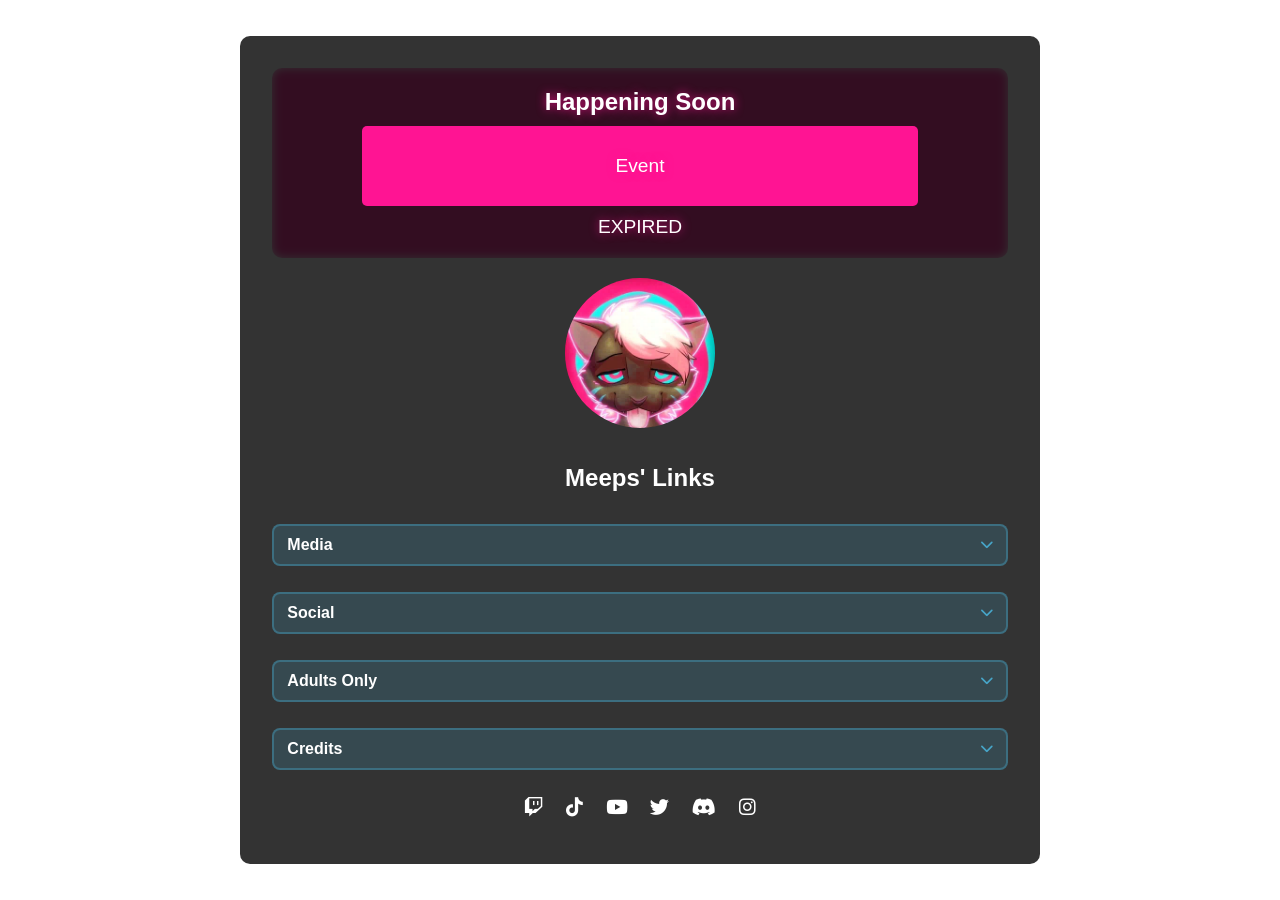
==== commit fc397d4b: "copilot fucked me" ====
--- a/index.html
+++ b/index.html
@@ -3,25 +3,146 @@
 <head>
     <meta charset="UTF-8">
     <meta name="viewport" content="width=device-width, initial-scale=1.0">
-    <title>MeepsTV Events</title>
+    <title>Meeps' Links</title>
     <link rel="stylesheet" href="styles.css">
+    <link rel="stylesheet" href="https://cdnjs.cloudflare.com/ajax/libs/font-awesome/6.0.0-beta3/css/all.min.css">
+    <link rel="icon" type="image/webp" href="pfp.webp">
 </head>
 <body>
-    <header>
-        <h1>Welcome to MeepsTV</h1>
-    </header>
-    <main>
-        <!-- Timed Event Section -->
-        <section id="timed-event">
-            <h2>Current Event</h2>
-            <p>Don't miss out on our featured event happening now!</p>
-            <p><strong>Event Details:</strong> Join us for an exciting experience.</p>
+    <div class="container">
+        <section class="happening-soon">
+            <h2>Happening Soon</h2>
+            <a href="https://docs.google.com/forms/d/e/1FAIpQLSdLrsQetWh_Cjd789KPRcYDt43lncPLV1K0Qr1hNTNrB2XaZw/viewform?usp=sharing&ouid=115000672118566448093" target="_blank" class="button">
+                <span class="main-text">Event</span>
+                <span class="subtitle">Click here to learn more</span>
+            </a>
+            <div id="countdown" class="countdown">loading</div> 
         </section>
+        <header>
+            <img src="pfp.webp" alt="Profile Picture" class="profile-picture">
+            <h1>Meeps' Links</h1>
+        </header>
+        <main>
+            <section class="dropdown-section">
+                <button class="section-toggle" id="media-toggle" aria-expanded="false">
+                    <h2>Media</h2>
+                    <i class="fas fa-chevron-down section-icon"></i>
+                </button>
+                <div class="section-content" id="media-content">
+                    <a href="https://twitch.tv/MeepsKitten" target="_blank" class="button"><span class="main-text">Twitch</span> <span class="subtitle">Check out my streams here</span></a>
+                    <a href="https://tiktok.com/@astronautmeeps" target="_blank" class="button"><span class="main-text">TikTok</span> <span class="subtitle">Watch highlights and tidbits on TikTok</span></a>
+                    <a href="https://youtube.com/c/MeepsKitten" target="_blank" class="button"><span class="main-text">YouTube</span> <span class="subtitle">Subscribe to my channel</span></a>
+                    <a href="https://youtube.com/@AstronautMeeps" target="_blank" class="button"><span class="main-text">VOD Archive</span> <span class="subtitle">Subscribe to my VOD channel</span></a>
+                    <a href="https://meepskitten.itch.io/" target="_blank" class="button"><span class="main-text">itch.io</span> <span class="subtitle">Check out my free tools!</span></a>       
+                </div>
+            </section>
+            <section class="dropdown-section">
+                <button class="section-toggle" id="social-toggle" aria-expanded="false">
+                    <h2>Social</h2>
+                    <i class="fas fa-chevron-down section-icon"></i>
+                </button>
+                <div class="section-content" id="social-content">
+                    <a href="https://fixvx.com/MeepsKitten" target="_blank" class="button"><span class="main-text">Twitter (aka X)</span> <span class="subtitle">Follow me on Twitter</span></a>
+                    <a href="https://discord.gg/5BAv8BcFmz" target="_blank" class="button"><span class="main-text">Discord</span> <span class="subtitle">Join my Discord server</span></a>
+                    <a href="https://bsky.app/profile/meeps.tv" target="_blank" class="button"><span class="main-text">Bluesky</span> <span class="subtitle">Connect with me on Bluesky</span></a>
+                    <a href="https://www.instagram.com/meepskitten/" target="_blank" class="button"><span class="main-text">Instagram</span> <span class="subtitle">Follow me on Instagram</span></a>
+                </div>
+            </section>
+            <section class="dropdown-section">
+                <button class="section-toggle" id="adults-toggle" aria-expanded="false">
+                    <h2>Adults Only</h2>
+                    <i class="fas fa-chevron-down section-icon"></i>
+                </button>
+                <div class="section-content" id="adults-content">
+                    <a href="https://fixvx.com/MeepsNaked" data-link="https://fixvx.com/MeepsNaked" class="button adult-link"><span class="main-text">After Dark X (18+ only)</span> <span class="subtitle">NSFW (Twitter)</span></a>
+                    <a href="https://bsky.app/profile/meeps.porn" data-link="https://bsky.app/profile/meeps.porn" class="button adult-link"><span class="main-text">Bluesky After Dark (18+ Only)</span> <span class="subtitle">NSFW</span></a>
+                    <a href="https://t.me/meepsnaked" data-link="https://t.me/meepsnaked" target="_blank" class="button adult-link"><span class="main-text">Telegram Channel (18+ Only)</span> <span class="subtitle">NSFW</span></a>
+                    <a href="https://seraphictiger.com/collections/meepskitten" data-link="https://seraphictiger.com/collections/meepskitten" target="_blank" class="button adult-link"><span class="main-text">NSFW Prints</span> <span class="subtitle">Use code 'stinkycat' for 10% off</span></a>
+                    <a href="https://chair.zonked.tv/meeps/" data-link="https://chair.zonked.tv/meeps/" target="_blank" class="button adult-link"><span class="main-text">"throne*"</span> <span class="subtitle">*but you dont pay anything</span></a>
+                </div>
+            </section>
+            <section class="dropdown-section credits-section">
+                <button class="section-toggle" id="credits-toggle" aria-expanded="false">
+                    <h2>Credits</h2>
+                    <i class="fas fa-chevron-down section-icon"></i>
+                </button>
+                <div class="section-content" id="credits-content">
+                    <a href="https://ytjobs.co/talent/profile/209055?r=494" target="_blank" class="button"><span class="main-text">My Editor</span> <span class="subtitle">They edit my shorts!</span></a>
+                    <div class="art-credits">
+                        <h3>Art by:</h3>
+                        <a href="https://www.twitch.tv/nyxumnightshade" target="_blank" class="button"><span class="main-text">nyxumnightshade</span> <span class="subtitle">Avatar</span></a>
+                        <a href="https://www.twitch.tv/missmixi" target="_blank" class="button"><span class="main-text">missmixi</span> <span class="subtitle">ARKit</span></a>
+                        <a href="https://fixvx.com/AtlasInu" target="_blank" class="button"><span class="main-text">AtlasInu</span> <span class="subtitle">Twitch Icon</span></a>
+                        <a href="https://fixvx.com/singafurian" target="_blank" class="button"><span class="main-text">singafurian</span> <span class="subtitle">Banner/Offline image</span></a>
+                        <a href="https://fixvx.com/gecko_Zen" target="_blank" class="button"><span class="main-text">gecko_Zen</span> <span class="subtitle">Twitch Intro image</span></a>
+                        <a href="https://fixvx.com/dokibird" target="_blank" class="button"><span class="main-text">dokibird</span> <span class="subtitle">Emotes</span></a>
+                        <a href="https://fixvx.com/Julunes_Art" target="_blank" class="button"><span class="main-text">Julunes_Art</span> <span class="subtitle">Emotes & Beeps</span></a>
+                    </div>
+                </div>
+            </section>
+        </main>
+        <footer>
+            <div class="footer-icons">
+                <a href="https://twitch.tv/MeepsKitten" target="_blank"><i class="fab fa-twitch"></i></a>
+                <a href="https://tiktok.com/@astronautmeeps" target="_blank"><i class="fab fa-tiktok"></i></a>
+                <a href="https://youtube.com/c/MeepsKitten" target="_blank"><i class="fab fa-youtube"></i></a>
+                <a href="https://fixvx.com/MeepsKitten" target="_blank"><i class="fab fa-twitter"></i></a>
+                <a href="https://discord.gg/5BAv8BcFmz" target="_blank"><i class="fab fa-discord"></i></a>
+                <a href="https://www.instagram.com/meepskitten/" target="_blank"><i class="fab fa-instagram"></i></a>
+            </div>
+        </footer>
+    </div>
 
-        <!-- Additional future-focused sections can be added here -->
-    </main>
-    <footer>
-        <p>&copy; 2025 MeepsTV. All rights reserved.</p>
-    </footer>
-</body>
-</html>+    <!-- Age Verification Modal -->
+    <div id="age-modal" class="modal">
+        <div class="modal-content">
+            <img src="q.png" alt="Question Image" class="modal-image">
+            <h2>Age Verification</h2>
+            <p>Are you 18 years or older?</p>
+            <button id="yes-button" class="button">Yes</button>
+            <button id="no-button" class="button">No</button>
+        </div>
+    </div>
+
+    <!-- Notes Modal -->
+    <div id="notes-modal" class="modal">
+        <div class="modal-content">
+            <h2 id="note-title">Note</h2>
+            <p id="note-text">This is a note about the link.</p>
+            <button id="note-ok-button" class="button">Okay :3</button>
+        </div>
+    </div>
+
+    <script src="script.js"></script>
+    <script>
+        document.addEventListener('DOMContentLoaded', function () {
+            // Set the date we're counting down to - January 29, 2026
+            var countDownDate = new Date("January 29, 2026 00:00:00").getTime();
+        
+            // Update the countdown every 1 second
+            var countdownFunction = setInterval(function () {
+                // Get today's date and time
+                var now = new Date().getTime();
+        
+                // Find the distance between now and the countdown date
+                var distance = countDownDate - now;
+        
+                // Time calculations for days, hours, minutes, and seconds
+                var days = Math.floor(distance / (1000 * 60 * 60 * 24));
+                var hours = Math.floor((distance % (1000 * 60 * 60 * 24)) / (1000 * 60 * 60));
+                var minutes = Math.floor((distance % (1000 * 60 * 60)) / (1000 * 60));
+                var seconds = Math.floor((distance % (1000 * 60)) / 1000);
+        
+                // Display the result in the element with id="countdown"
+                document.getElementById("countdown").innerHTML = days + "D " + hours + "H " + minutes + "M " + seconds + "S";
+        
+                // If the countdown is finished, write some text
+                if (distance < 0) {
+                    clearInterval(countdownFunction);
+                    document.getElementById("countdown").innerHTML = "EXPIRED";
+                }
+            }, 1000);
+        });
+        </script>
+    </body>
+</html>
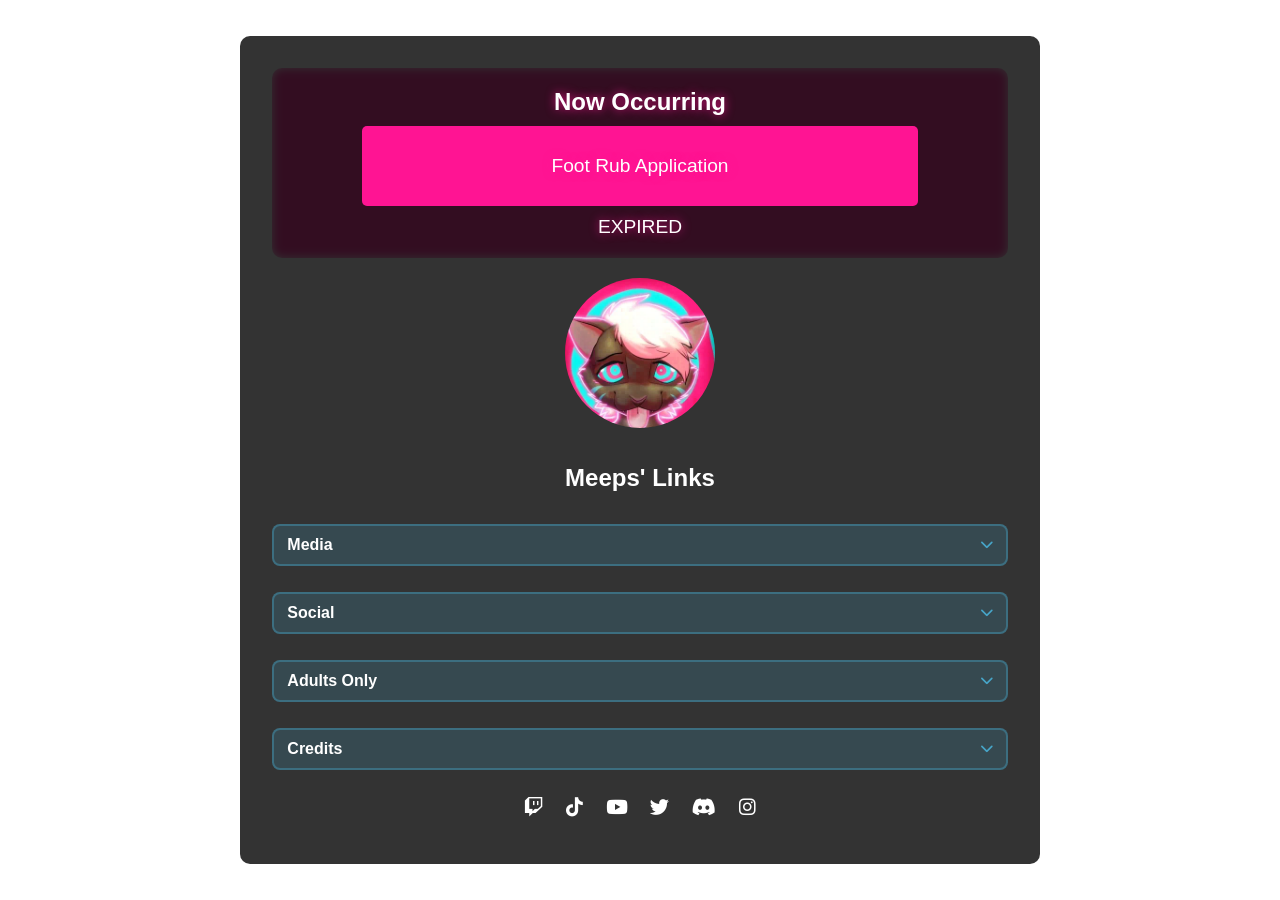
==== commit 38f6b566: "Update "Happening Soon" section in index.html to reflect new event: Foot Rub Application with revise" ====
--- a/index.html
+++ b/index.html
@@ -11,10 +11,10 @@
 <body>
     <div class="container">
         <section class="happening-soon">
-            <h2>Happening Soon</h2>
+            <h2>Now Occurring</h2>
             <a href="https://docs.google.com/forms/d/e/1FAIpQLSdLrsQetWh_Cjd789KPRcYDt43lncPLV1K0Qr1hNTNrB2XaZw/viewform?usp=sharing&ouid=115000672118566448093" target="_blank" class="button">
-                <span class="main-text">Event</span>
-                <span class="subtitle">Click here to learn more</span>
+                <span class="main-text">Foot Rub Application</span>
+                <span class="subtitle">Click here to apply</span>
             </a>
             <div id="countdown" class="countdown">loading</div> 
         </section>
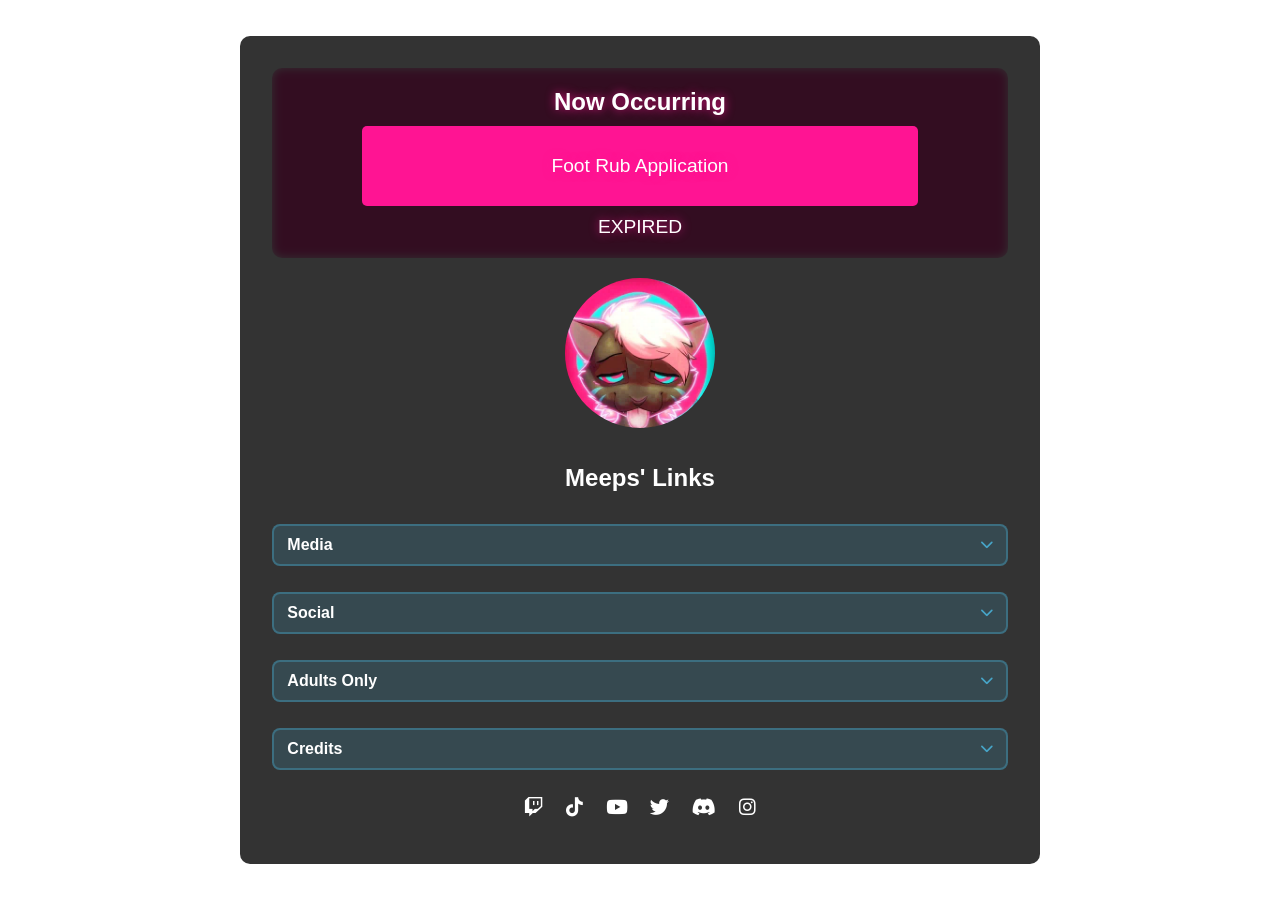
==== commit 2807e765: "Update link in foot rub application section" ====
--- a/index.html
+++ b/index.html
@@ -12,7 +12,7 @@
     <div class="container">
         <section class="happening-soon">
             <h2>Now Occurring</h2>
-            <a href="https://docs.google.com/forms/d/e/1FAIpQLSdLrsQetWh_Cjd789KPRcYDt43lncPLV1K0Qr1hNTNrB2XaZw/viewform?usp=sharing&ouid=115000672118566448093" target="_blank" class="button">
+            <a href="https://docs.google.com/forms/d/e/1FAIpQLSdLrsQetWh_Cjd789KPRcYDt43lncPLV1K0Qr1hNTNrB2XaZw/viewform" target="_blank" class="button">
                 <span class="main-text">Foot Rub Application</span>
                 <span class="subtitle">Click here to apply</span>
             </a>
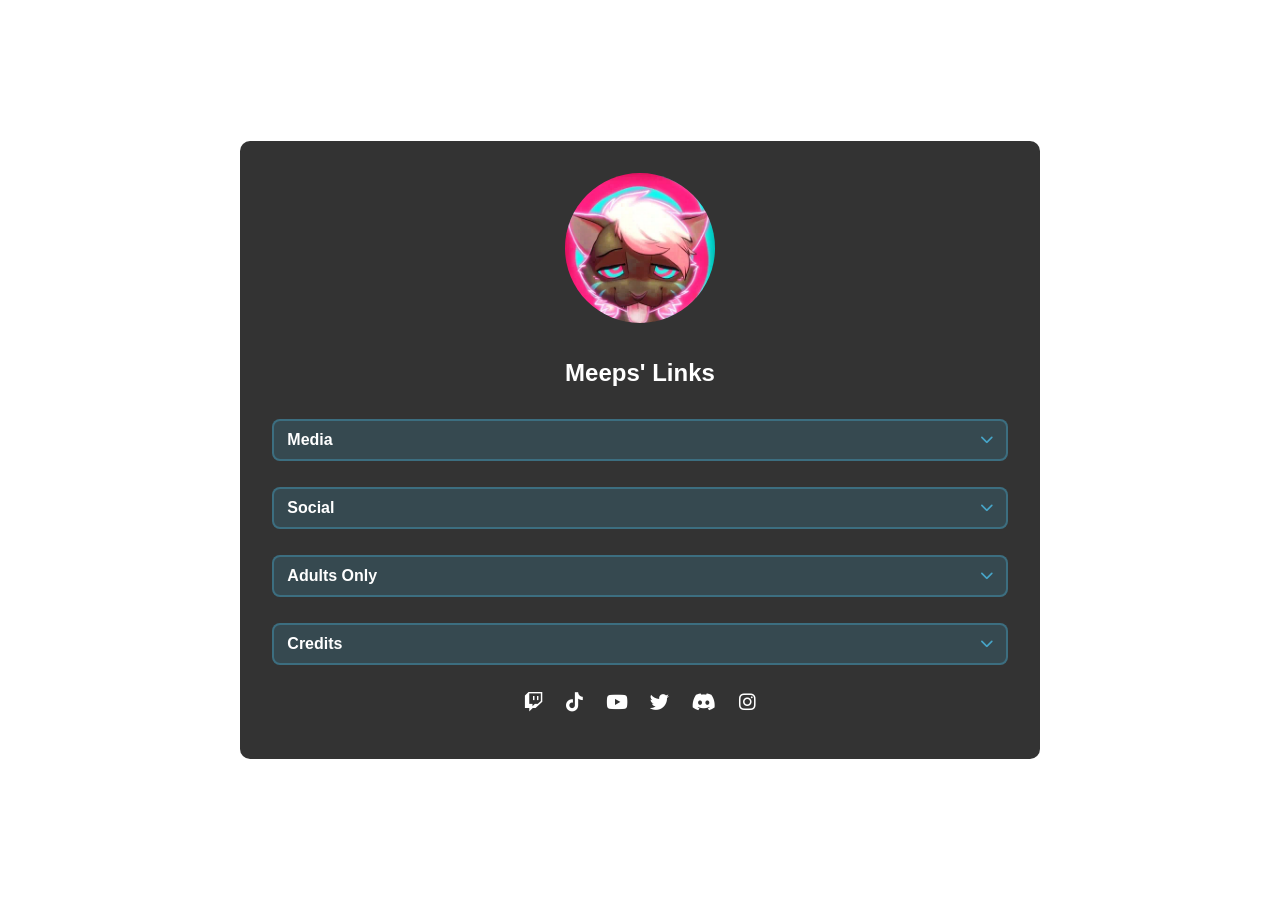
==== commit 6be83750: "Remove "Happening Soon" section and countdown script from index.html; add new link for AlphaLyncis i" ====
--- a/index.html
+++ b/index.html
@@ -10,14 +10,6 @@
 </head>
 <body>
     <div class="container">
-        <section class="happening-soon">
-            <h2>Now Occurring</h2>
-            <a href="https://docs.google.com/forms/d/e/1FAIpQLSdLrsQetWh_Cjd789KPRcYDt43lncPLV1K0Qr1hNTNrB2XaZw/viewform" target="_blank" class="button">
-                <span class="main-text">Foot Rub Application</span>
-                <span class="subtitle">Click here to apply</span>
-            </a>
-            <div id="countdown" class="countdown">loading</div> 
-        </section>
         <header>
             <img src="pfp.webp" alt="Profile Picture" class="profile-picture">
             <h1>Meeps' Links</h1>
@@ -77,6 +69,7 @@
                         <a href="https://fixvx.com/gecko_Zen" target="_blank" class="button"><span class="main-text">gecko_Zen</span> <span class="subtitle">Twitch Intro image</span></a>
                         <a href="https://fixvx.com/dokibird" target="_blank" class="button"><span class="main-text">dokibird</span> <span class="subtitle">Emotes</span></a>
                         <a href="https://fixvx.com/Julunes_Art" target="_blank" class="button"><span class="main-text">Julunes_Art</span> <span class="subtitle">Emotes & Beeps</span></a>
+                        <a href="https://fixvx.com/AlphaLyncis" target="_blank" class="button"><span class="main-text">AlphaLyncis</span> <span class="subtitle">Fursuit Maker</span></a>
                     </div>
                 </div>
             </section>
@@ -114,35 +107,5 @@
     </div>
 
     <script src="script.js"></script>
-    <script>
-        document.addEventListener('DOMContentLoaded', function () {
-            // Set the date we're counting down to - January 29, 2026
-            var countDownDate = new Date("January 29, 2026 00:00:00").getTime();
-        
-            // Update the countdown every 1 second
-            var countdownFunction = setInterval(function () {
-                // Get today's date and time
-                var now = new Date().getTime();
-        
-                // Find the distance between now and the countdown date
-                var distance = countDownDate - now;
-        
-                // Time calculations for days, hours, minutes, and seconds
-                var days = Math.floor(distance / (1000 * 60 * 60 * 24));
-                var hours = Math.floor((distance % (1000 * 60 * 60 * 24)) / (1000 * 60 * 60));
-                var minutes = Math.floor((distance % (1000 * 60 * 60)) / (1000 * 60));
-                var seconds = Math.floor((distance % (1000 * 60)) / 1000);
-        
-                // Display the result in the element with id="countdown"
-                document.getElementById("countdown").innerHTML = days + "D " + hours + "H " + minutes + "M " + seconds + "S";
-        
-                // If the countdown is finished, write some text
-                if (distance < 0) {
-                    clearInterval(countdownFunction);
-                    document.getElementById("countdown").innerHTML = "EXPIRED";
-                }
-            }, 1000);
-        });
-        </script>
     </body>
 </html>
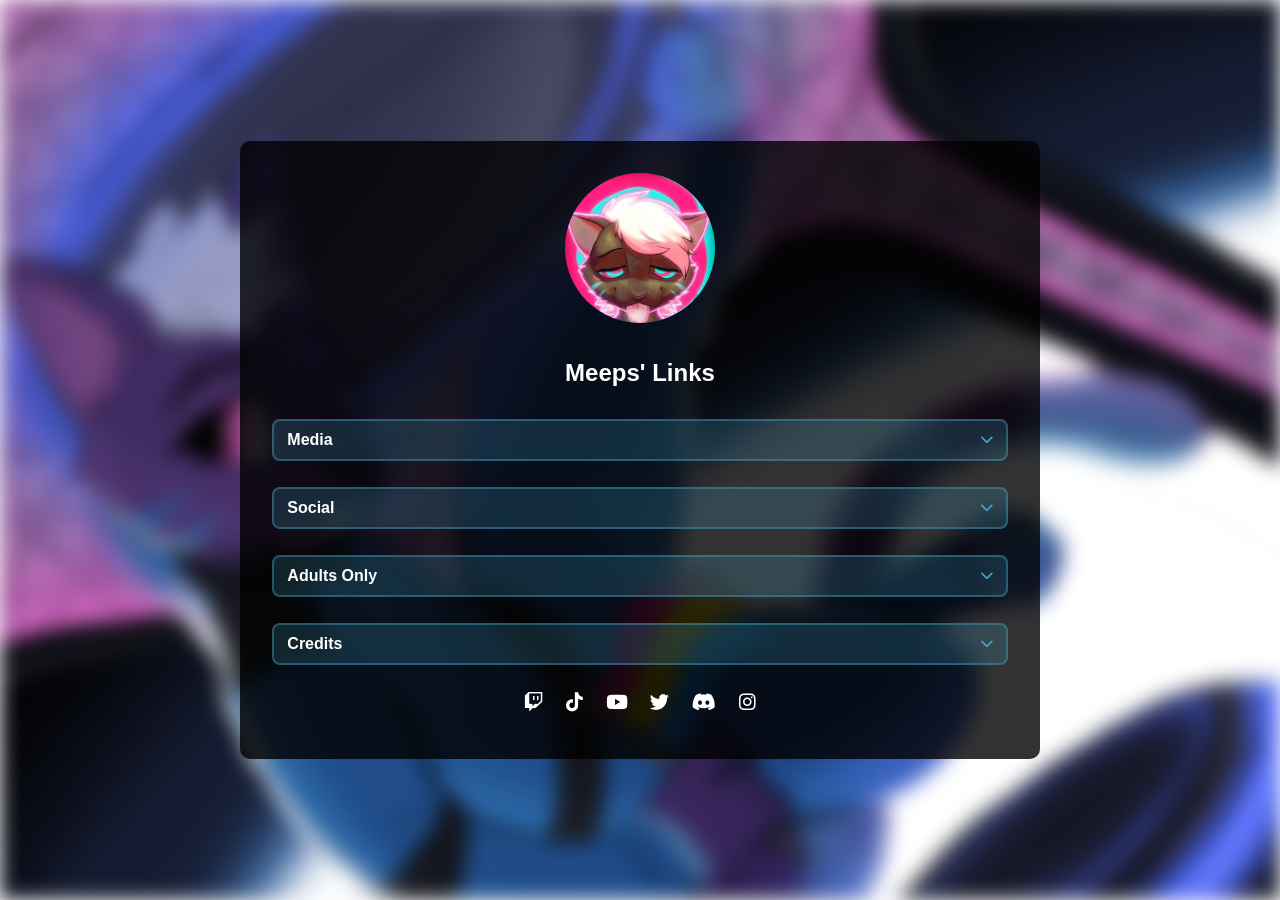
==== commit 33b649c8: "Update Telegram link in adult section of index.html to new group chat URL and adjust subtitle accord" ====
--- a/index.html
+++ b/index.html
@@ -48,7 +48,7 @@
                 <div class="section-content" id="adults-content">
                     <a href="https://fixvx.com/MeepsNaked" data-link="https://fixvx.com/MeepsNaked" class="button adult-link"><span class="main-text">After Dark X (18+ only)</span> <span class="subtitle">NSFW (Twitter)</span></a>
                     <a href="https://bsky.app/profile/meeps.porn" data-link="https://bsky.app/profile/meeps.porn" class="button adult-link"><span class="main-text">Bluesky After Dark (18+ Only)</span> <span class="subtitle">NSFW</span></a>
-                    <a href="https://t.me/meepsnaked" data-link="https://t.me/meepsnaked" target="_blank" class="button adult-link"><span class="main-text">Telegram Channel (18+ Only)</span> <span class="subtitle">NSFW</span></a>
+                    <a href="https://t.me/+5i5FltguncAwZTMx" data-link="https://t.me/+5i5FltguncAwZTMx" target="_blank" class="button adult-link"><span class="main-text">Telegram (18+ Only)</span> <span class="subtitle">NSFW Group Chat</span></a>
                     <a href="https://seraphictiger.com/collections/meepskitten" data-link="https://seraphictiger.com/collections/meepskitten" target="_blank" class="button adult-link"><span class="main-text">NSFW Prints</span> <span class="subtitle">Use code 'stinkycat' for 10% off</span></a>
                     <a href="https://chair.zonked.tv/meeps/" data-link="https://chair.zonked.tv/meeps/" target="_blank" class="button adult-link"><span class="main-text">"throne*"</span> <span class="subtitle">*but you dont pay anything</span></a>
                 </div>
